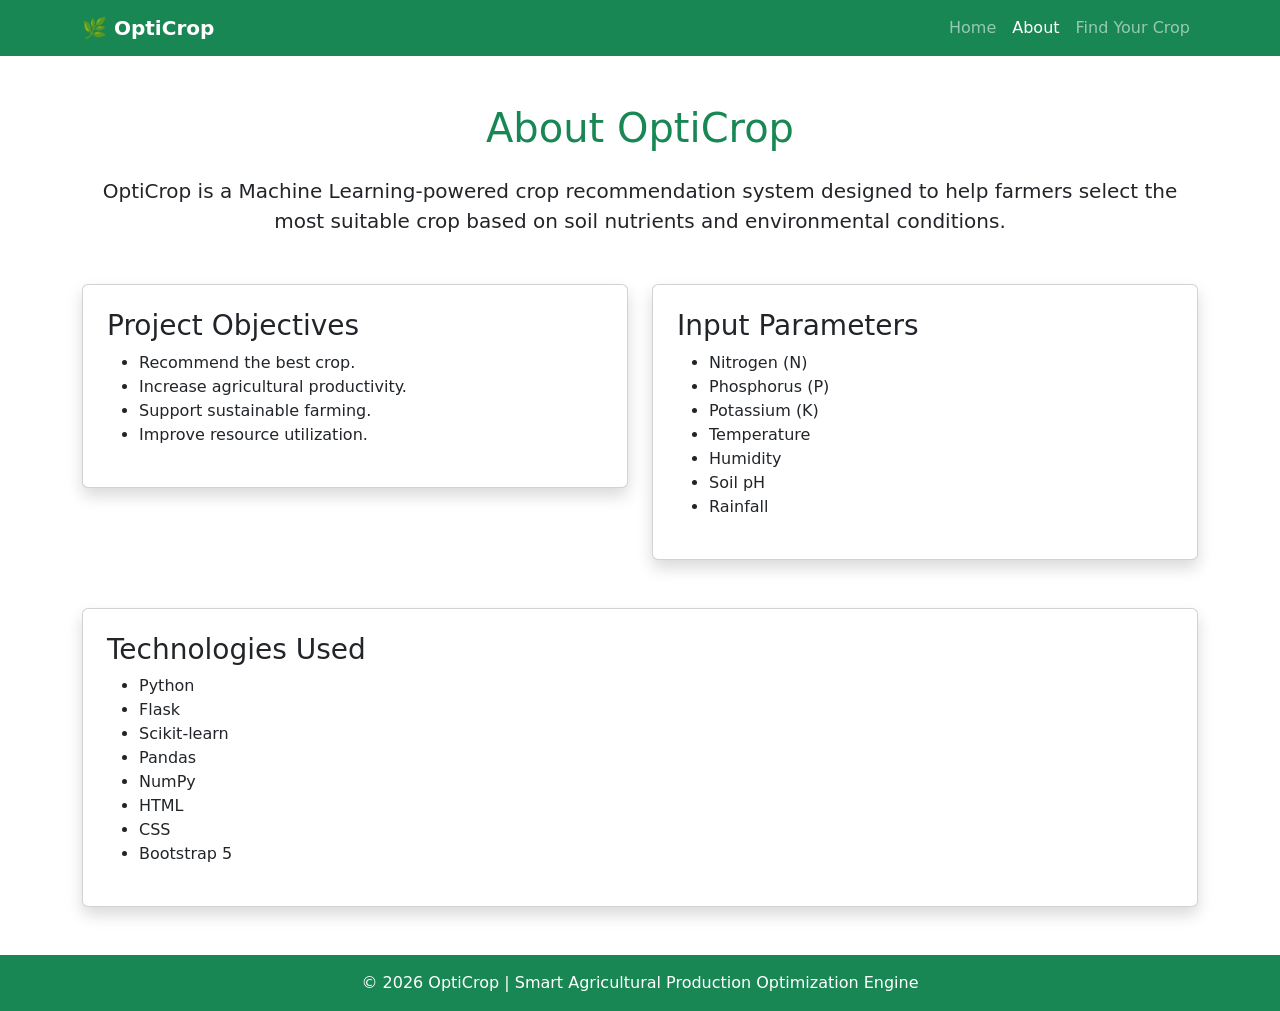
==== 5. Project Development Phase/templates/about.html @ b586694c "Reorganize repository according to project template" ====
<!DOCTYPE html>
<html lang="en">

<head>

    <meta charset="UTF-8">

    <meta name="viewport" content="width=device-width, initial-scale=1.0">

    <title>About | OptiCrop</title>

    <link href="https://cdn.jsdelivr.net/npm/bootstrap@5.3.3/dist/css/bootstrap.min.css" rel="stylesheet">

    <link rel="stylesheet" href="{{ url_for('static', filename='css/style.css') }}">

</head>

<body>

    <!-- Navigation Bar -->

    <nav class="navbar navbar-expand-lg navbar-dark bg-success">

        <div class="container">

            <a class="navbar-brand fw-bold" href="/">🌿 OptiCrop</a>

            <button class="navbar-toggler" type="button"
                data-bs-toggle="collapse"
                data-bs-target="#navbarNav">

                <span class="navbar-toggler-icon"></span>

            </button>

            <div class="collapse navbar-collapse" id="navbarNav">

                <ul class="navbar-nav ms-auto">

                    <li class="nav-item">

                        <a class="nav-link" href="/">Home</a>

                    </li>

                    <li class="nav-item">

                        <a class="nav-link active" href="/about">About</a>

                    </li>

                    <li class="nav-item">

                        <a class="nav-link" href="/predict">Find Your Crop</a>

                    </li>

                </ul>

            </div>

        </div>

    </nav>

    <!-- About Section -->

    <section class="container my-5">

        <h1 class="text-center text-success mb-4">

            About OptiCrop

        </h1>

        <p class="lead text-center">

            OptiCrop is a Machine Learning-powered crop recommendation system
            designed to help farmers select the most suitable crop based on
            soil nutrients and environmental conditions.

        </p>

        <div class="row mt-5">

            <div class="col-md-6">

                <div class="card shadow p-4">

                    <h3>Project Objectives</h3>

                    <ul>

                        <li>Recommend the best crop.</li>

                        <li>Increase agricultural productivity.</li>

                        <li>Support sustainable farming.</li>

                        <li>Improve resource utilization.</li>

                    </ul>

                </div>

            </div>

            <div class="col-md-6">

                <div class="card shadow p-4">

                    <h3>Input Parameters</h3>

                    <ul>

                        <li>Nitrogen (N)</li>

                        <li>Phosphorus (P)</li>

                        <li>Potassium (K)</li>

                        <li>Temperature</li>

                        <li>Humidity</li>

                        <li>Soil pH</li>

                        <li>Rainfall</li>

                    </ul>

                </div>

            </div>

        </div>

        <div class="card shadow mt-5 p-4">

            <h3>Technologies Used</h3>

            <ul>

                <li>Python</li>

                <li>Flask</li>

                <li>Scikit-learn</li>

                <li>Pandas</li>

                <li>NumPy</li>

                <li>HTML</li>

                <li>CSS</li>

                <li>Bootstrap 5</li>

            </ul>

        </div>

    </section>

    <!-- Footer -->

    <footer class="bg-success text-white text-center p-3">

        © 2026 OptiCrop | Smart Agricultural Production Optimization Engine

    </footer>

</body>

</html>
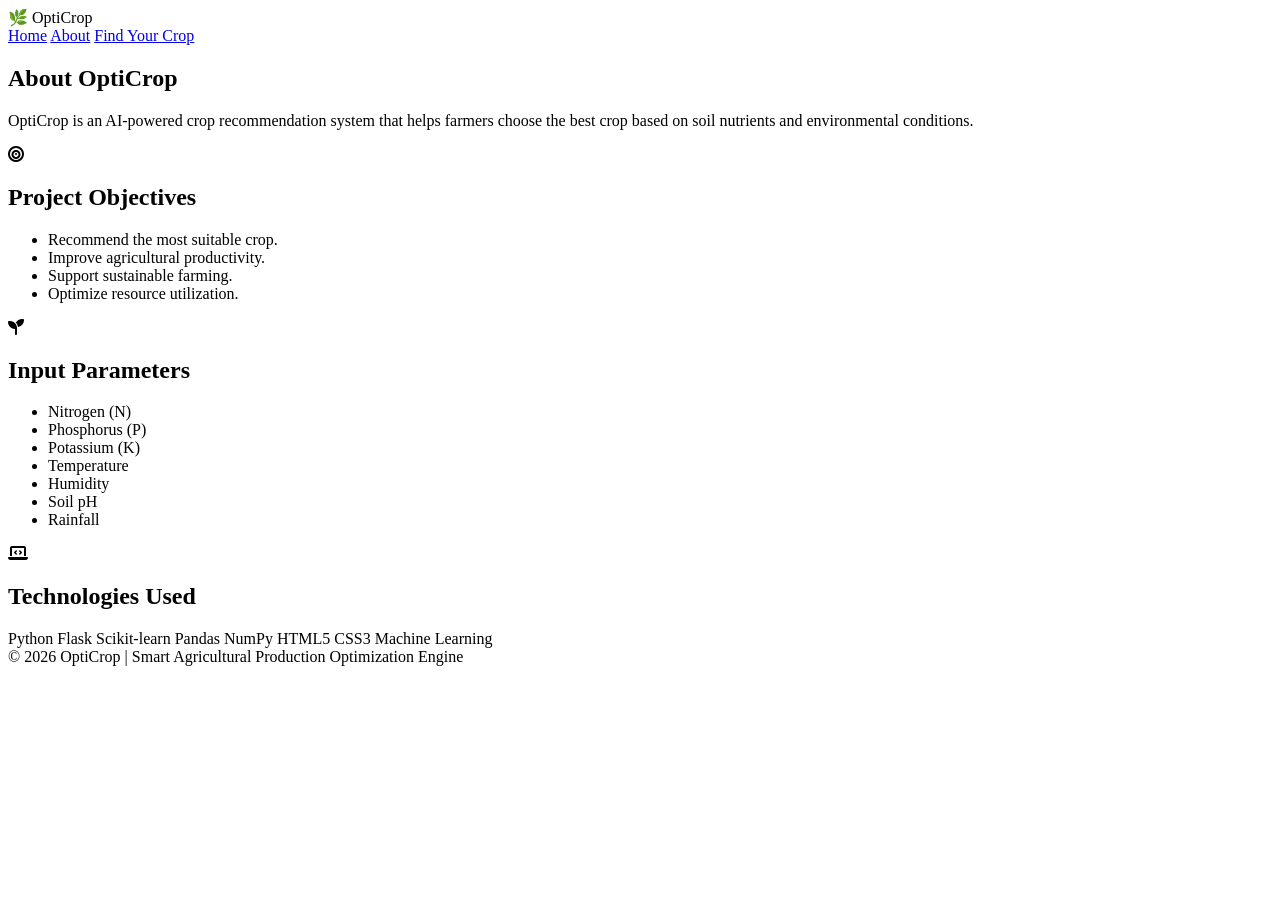
==== commit 6937f929: "Update project structure, UI and documentation" ====
--- a/5. Project Development Phase/templates/about.html
+++ b/5. Project Development Phase/templates/about.html
@@ -4,56 +4,101 @@
 <head>
 
     <meta charset="UTF-8">
-
     <meta name="viewport" content="width=device-width, initial-scale=1.0">
 
     <title>About | OptiCrop</title>
 
-    <link href="https://cdn.jsdelivr.net/npm/bootstrap@5.3.3/dist/css/bootstrap.min.css" rel="stylesheet">
+    <link rel="stylesheet" href="{{ url_for('static', filename='css/style.css') }}">
 
-    <link rel="stylesheet" href="{{ url_for('static', filename='css/style.css') }}">
+    <link rel="stylesheet"
+        href="https://cdnjs.cloudflare.com/ajax/libs/font-awesome/6.6.0/css/all.min.css">
 
 </head>
 
 <body>
 
-    <!-- Navigation Bar -->
+<header class="navbar">
 
-    <nav class="navbar navbar-expand-lg navbar-dark bg-success">
+    <div class="container nav-content">
 
-        <div class="container">
+        <div class="logo">
+            🌿 OptiCrop
+        </div>
 
-            <a class="navbar-brand fw-bold" href="/">🌿 OptiCrop</a>
+        <nav>
 
-            <button class="navbar-toggler" type="button"
-                data-bs-toggle="collapse"
-                data-bs-target="#navbarNav">
+            <a href="/">Home</a>
 
-                <span class="navbar-toggler-icon"></span>
+            <a class="active" href="/about">About</a>
 
-            </button>
+            <a href="/predict">Find Your Crop</a>
 
-            <div class="collapse navbar-collapse" id="navbarNav">
+        </nav>
 
-                <ul class="navbar-nav ms-auto">
+    </div>
 
-                    <li class="nav-item">
+</header>
 
-                        <a class="nav-link" href="/">Home</a>
 
-                    </li>
+<section class="about-page">
 
-                    <li class="nav-item">
+    <div class="about-container">
 
-                        <a class="nav-link active" href="/about">About</a>
+        <h1>About OptiCrop</h1>
 
-                    </li>
+        <p class="about-subtitle">
 
-                    <li class="nav-item">
+            OptiCrop is an AI-powered crop recommendation system that helps
+            farmers choose the best crop based on soil nutrients and
+            environmental conditions.
 
-                        <a class="nav-link" href="/predict">Find Your Crop</a>
+        </p>
 
-                    </li>
+
+        <div class="about-grid">
+
+            <div class="about-card">
+
+                <i class="fa-solid fa-bullseye"></i>
+
+                <h2>Project Objectives</h2>
+
+                <ul>
+
+                    <li>Recommend the most suitable crop.</li>
+
+                    <li>Improve agricultural productivity.</li>
+
+                    <li>Support sustainable farming.</li>
+
+                    <li>Optimize resource utilization.</li>
+
+                </ul>
+
+            </div>
+
+
+            <div class="about-card">
+
+                <i class="fa-solid fa-seedling"></i>
+
+                <h2>Input Parameters</h2>
+
+                <ul>
+
+                    <li>Nitrogen (N)</li>
+
+                    <li>Phosphorus (P)</li>
+
+                    <li>Potassium (K)</li>
+
+                    <li>Temperature</li>
+
+                    <li>Humidity</li>
+
+                    <li>Soil pH</li>
+
+                    <li>Rainfall</li>
 
                 </ul>
 
@@ -61,115 +106,45 @@
 
         </div>
 
-    </nav>
 
-    <!-- About Section -->
+        <div class="about-card full-width">
 
-    <section class="container my-5">
+            <i class="fa-solid fa-laptop-code"></i>
 
-        <h1 class="text-center text-success mb-4">
+            <h2>Technologies Used</h2>
 
-            About OptiCrop
+            <div class="tech-grid">
 
-        </h1>
+                <span>Python</span>
 
-        <p class="lead text-center">
+                <span>Flask</span>
 
-            OptiCrop is a Machine Learning-powered crop recommendation system
-            designed to help farmers select the most suitable crop based on
-            soil nutrients and environmental conditions.
+                <span>Scikit-learn</span>
 
-        </p>
+                <span>Pandas</span>
 
-        <div class="row mt-5">
+                <span>NumPy</span>
 
-            <div class="col-md-6">
+                <span>HTML5</span>
 
-                <div class="card shadow p-4">
+                <span>CSS3</span>
 
-                    <h3>Project Objectives</h3>
-
-                    <ul>
-
-                        <li>Recommend the best crop.</li>
-
-                        <li>Increase agricultural productivity.</li>
-
-                        <li>Support sustainable farming.</li>
-
-                        <li>Improve resource utilization.</li>
-
-                    </ul>
-
-                </div>
-
-            </div>
-
-            <div class="col-md-6">
-
-                <div class="card shadow p-4">
-
-                    <h3>Input Parameters</h3>
-
-                    <ul>
-
-                        <li>Nitrogen (N)</li>
-
-                        <li>Phosphorus (P)</li>
-
-                        <li>Potassium (K)</li>
-
-                        <li>Temperature</li>
-
-                        <li>Humidity</li>
-
-                        <li>Soil pH</li>
-
-                        <li>Rainfall</li>
-
-                    </ul>
-
-                </div>
+                <span>Machine Learning</span>
 
             </div>
 
         </div>
 
-        <div class="card shadow mt-5 p-4">
+    </div>
 
-            <h3>Technologies Used</h3>
+</section>
 
-            <ul>
 
-                <li>Python</li>
+<footer>
 
-                <li>Flask</li>
+    © 2026 OptiCrop | Smart Agricultural Production Optimization Engine
 
-                <li>Scikit-learn</li>
-
-                <li>Pandas</li>
-
-                <li>NumPy</li>
-
-                <li>HTML</li>
-
-                <li>CSS</li>
-
-                <li>Bootstrap 5</li>
-
-            </ul>
-
-        </div>
-
-    </section>
-
-    <!-- Footer -->
-
-    <footer class="bg-success text-white text-center p-3">
-
-        © 2026 OptiCrop | Smart Agricultural Production Optimization Engine
-
-    </footer>
+</footer>
 
 </body>
 
